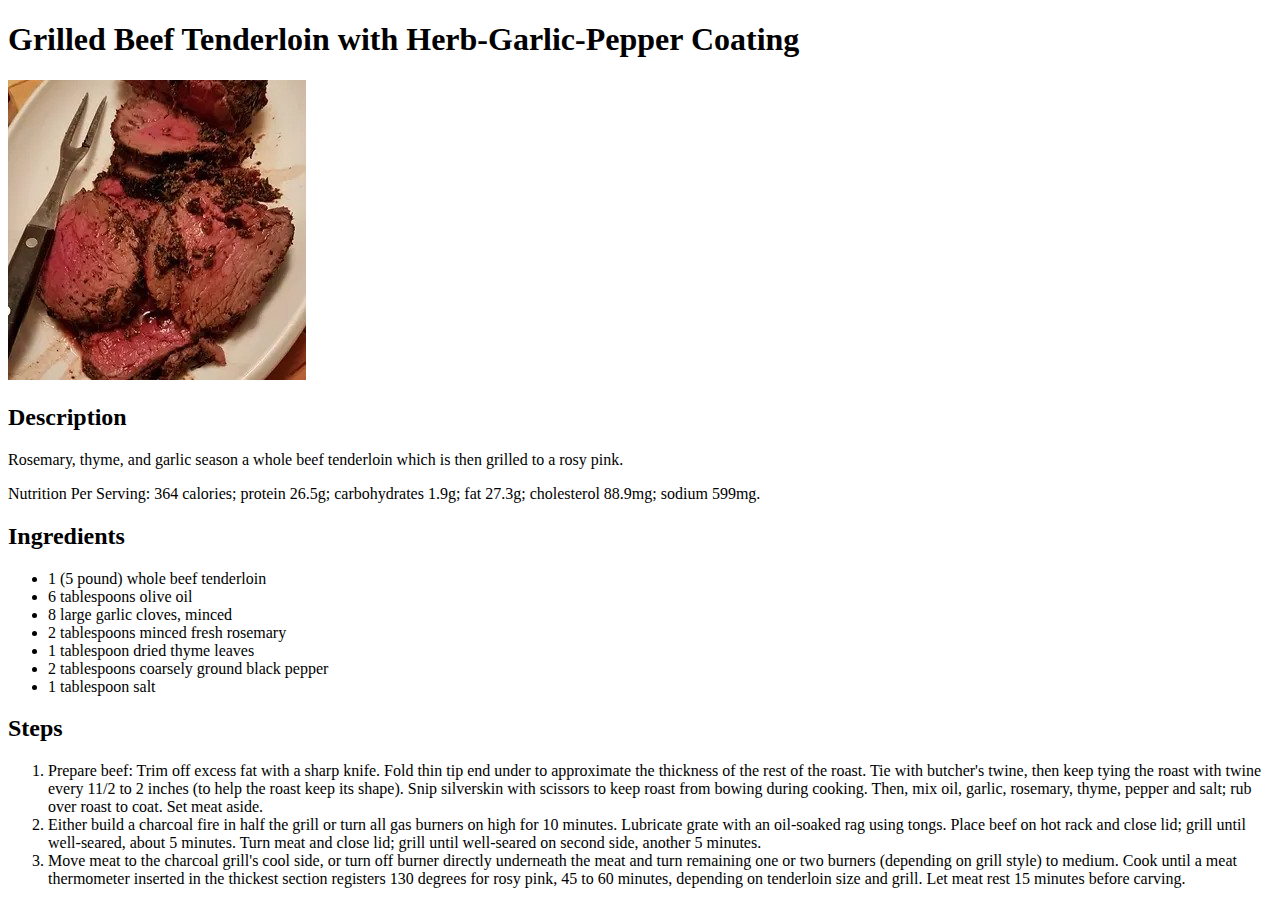
==== recipes/grilledbeeftenderloin.html @ a50e0308 "Add 3 recipes using HTML" ====
<!DOCTYPE html>
<html lang="en">

    <head>
        <meta charset="utf-8">
        <title>Grilled Beef Tenderloin Recipe</title>
    </head>
    
    <body>
        <h1>Grilled Beef Tenderloin with Herb-Garlic-Pepper Coating</h1>
        <img src="../img/grilledbeef.jpg" alt="A picture of cooked grilled and seasoned beef cut in pieces on a white plate">
        <h2>Description</h2>
        <p>
            Rosemary, thyme, and garlic season a whole beef tenderloin which is then grilled to a rosy pink.
        </p>
        <P>
            Nutrition Per Serving: 364 calories; protein 26.5g; carbohydrates 1.9g; fat 27.3g; cholesterol 88.9mg; sodium 599mg. 
        </P>

        <h2>Ingredients</h2>
        <ul>
            <li>1 (5 pound) whole beef tenderloin</li>
            <li>6 tablespoons olive oil</li>
            <li>8 large garlic cloves, minced</li>
            <li>2 tablespoons minced fresh rosemary</li>
            <li>1 tablespoon dried thyme leaves</li>
            <li>2 tablespoons coarsely ground black pepper</li>
            <li>1 tablespoon salt</li>
        </ul>

        <h2>Steps</h2>
        <ol>
            <li>Prepare beef: Trim off excess fat with a sharp knife. Fold thin tip end under to approximate the thickness of the rest of the roast. Tie with butcher's twine, then keep tying the roast with twine every 11/2 to 2 inches (to help the roast keep its shape). Snip silverskin with scissors to keep roast from bowing during cooking. Then, mix oil, garlic, rosemary, thyme, pepper and salt; rub over roast to coat. Set meat aside.</li>

            <li>Either build a charcoal fire in half the grill or turn all gas burners on high for 10 minutes. Lubricate grate with an oil-soaked rag using tongs. Place beef on hot rack and close lid; grill until well-seared, about 5 minutes. Turn meat and close lid; grill until well-seared on second side, another 5 minutes.</li>

            <li>Move meat to the charcoal grill's cool side, or turn off burner directly underneath the meat and turn remaining one or two burners (depending on grill style) to medium. Cook until a meat thermometer inserted in the thickest section registers 130 degrees for rosy pink, 45 to 60 minutes, depending on tenderloin size and grill. Let meat rest 15 minutes before carving.</li>
        </ol>
    </body>
    
</html>
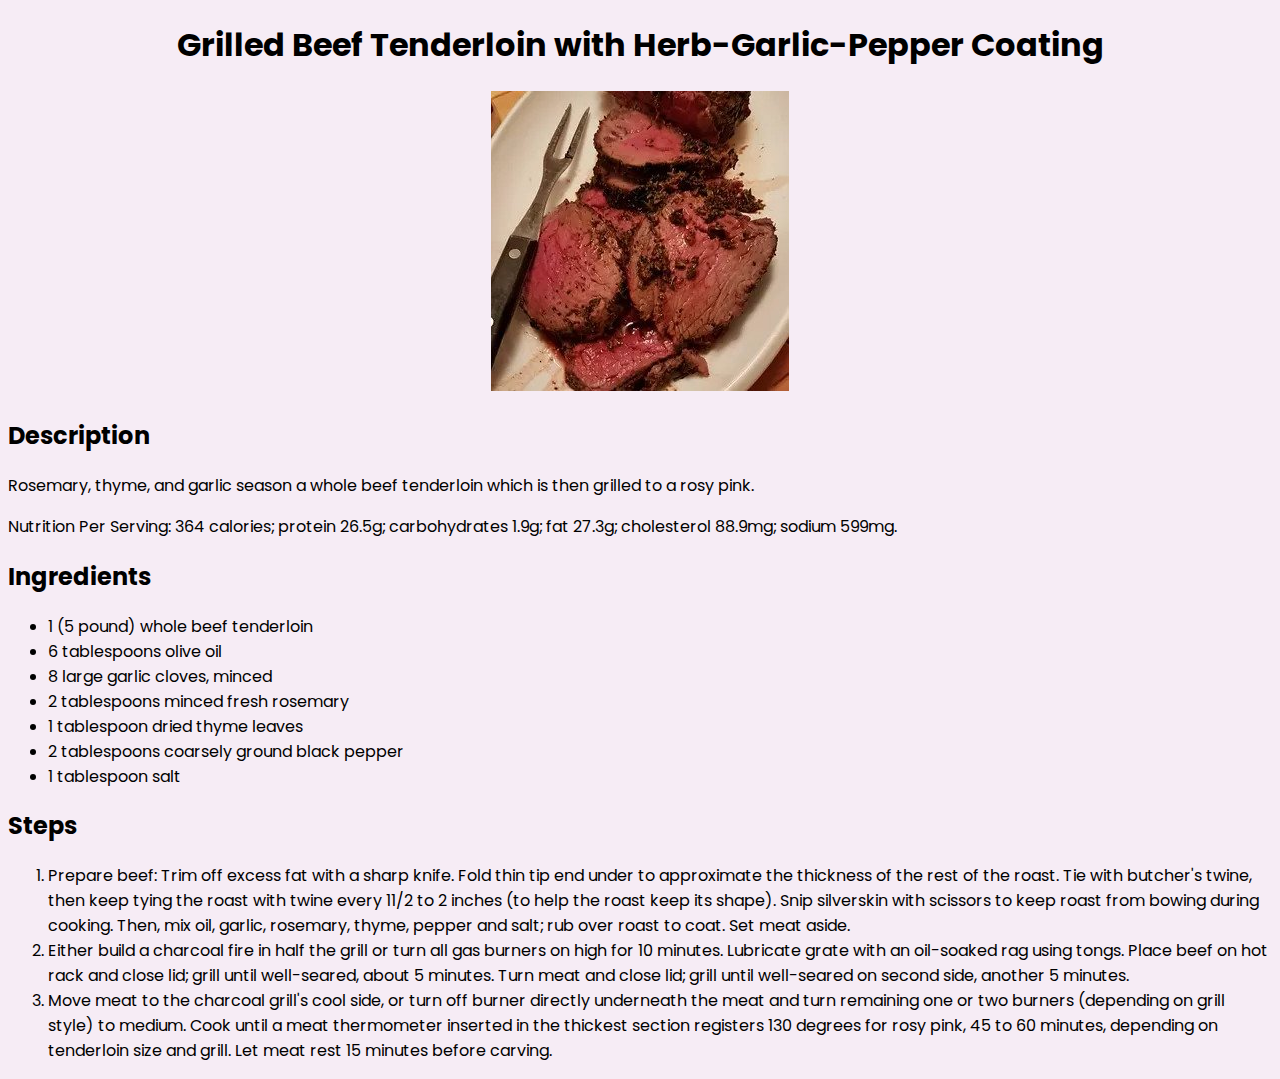
==== commit 68921468: "Add styling to webpages" ====
--- a/recipes/grilledbeeftenderloin.html
+++ b/recipes/grilledbeeftenderloin.html
@@ -3,12 +3,13 @@
 
     <head>
         <meta charset="utf-8">
+        <link rel="stylesheet" href="../style.css">
         <title>Grilled Beef Tenderloin Recipe</title>
     </head>
     
     <body>
-        <h1>Grilled Beef Tenderloin with Herb-Garlic-Pepper Coating</h1>
-        <img src="../img/grilledbeef.jpg" alt="A picture of cooked grilled and seasoned beef cut in pieces on a white plate">
+        <h1 class ="heading center">Grilled Beef Tenderloin with Herb-Garlic-Pepper Coating</h1>
+        <div class="image center"><img src="../img/grilledbeef.jpg" alt="A picture of cooked grilled and seasoned beef cut in pieces on a white plate"></div>
         <h2>Description</h2>
         <p>
             Rosemary, thyme, and garlic season a whole beef tenderloin which is then grilled to a rosy pink.
--- a/style.css
+++ b/style.css
@@ -0,0 +1,14 @@
+@import url('https://fonts.googleapis.com/css2?family=Poppins:ital,wght@0,400;0,500;0,700;1,400;1,500;1,700&display=swap');
+
+body {
+    font-family: 'Poppins', sans-serif;
+    background-color: #F6ECF5;
+}
+.image.center,
+.heading.center,
+.list.center {
+    text-align: center;
+}
+.list {
+    list-style-position: inside;
+}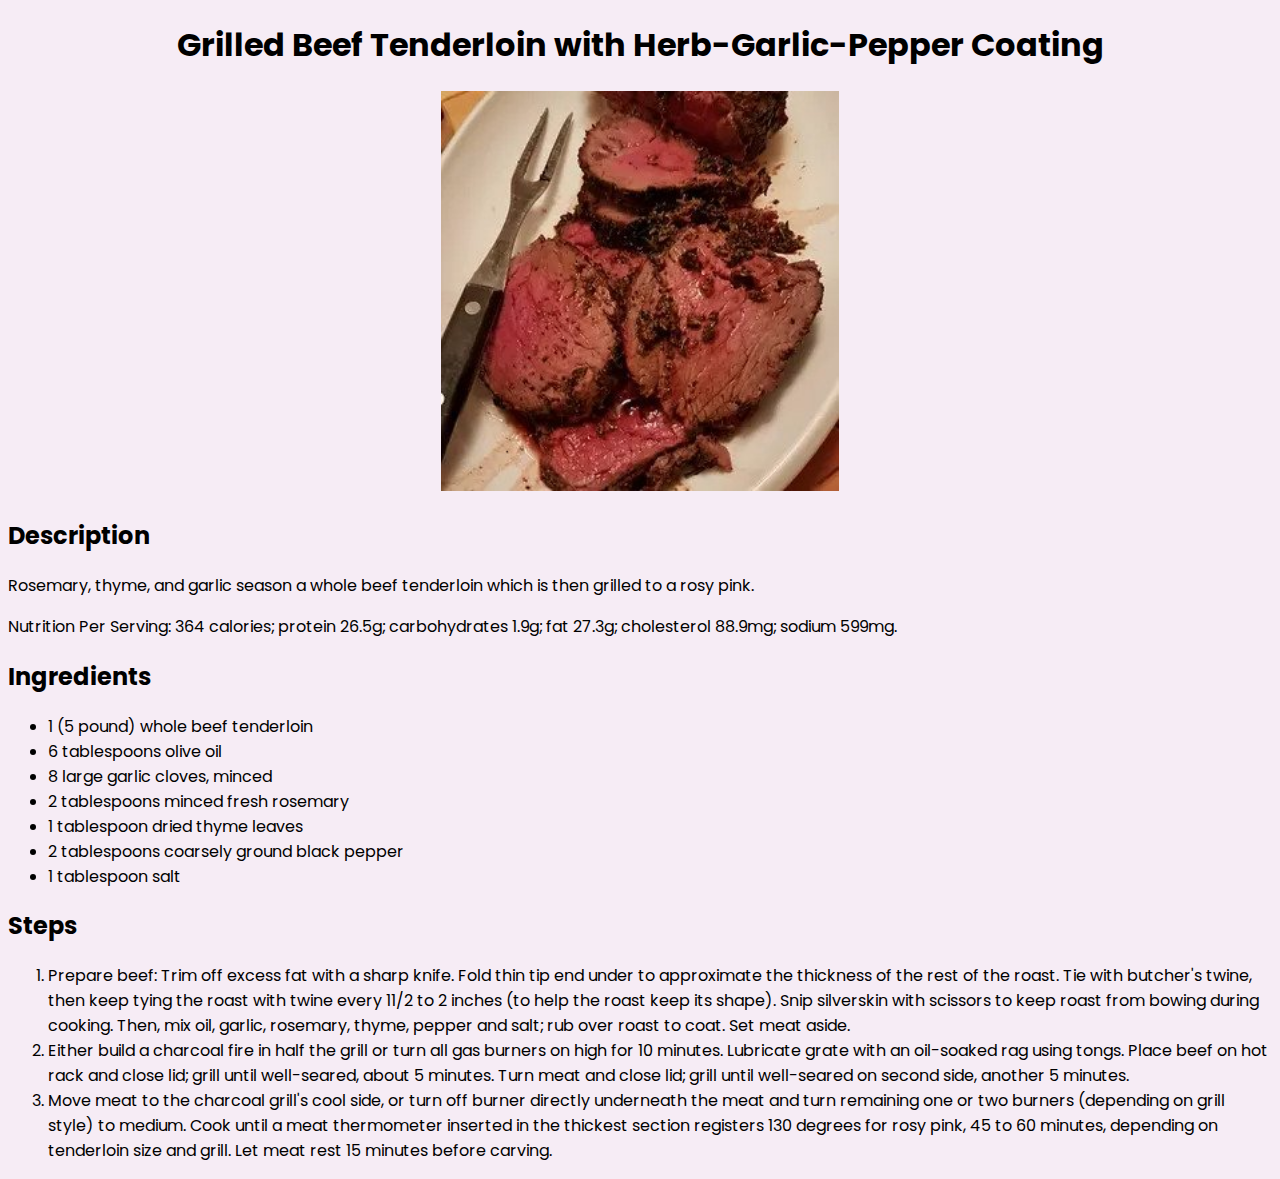
==== commit bf82b72e: "Add images sizes in html document" ====
--- a/recipes/grilledbeeftenderloin.html
+++ b/recipes/grilledbeeftenderloin.html
@@ -9,7 +9,7 @@
     
     <body>
         <h1 class ="heading center">Grilled Beef Tenderloin with Herb-Garlic-Pepper Coating</h1>
-        <div class="image center"><img src="../img/grilledbeef.jpg" alt="A picture of cooked grilled and seasoned beef cut in pieces on a white plate"></div>
+        <div class="image center"><img src="../img/grilledbeef.jpg" alt="A picture of cooked grilled and seasoned beef cut in pieces on a white plate" height="400" width="auto"></div>
         <h2>Description</h2>
         <p>
             Rosemary, thyme, and garlic season a whole beef tenderloin which is then grilled to a rosy pink.
